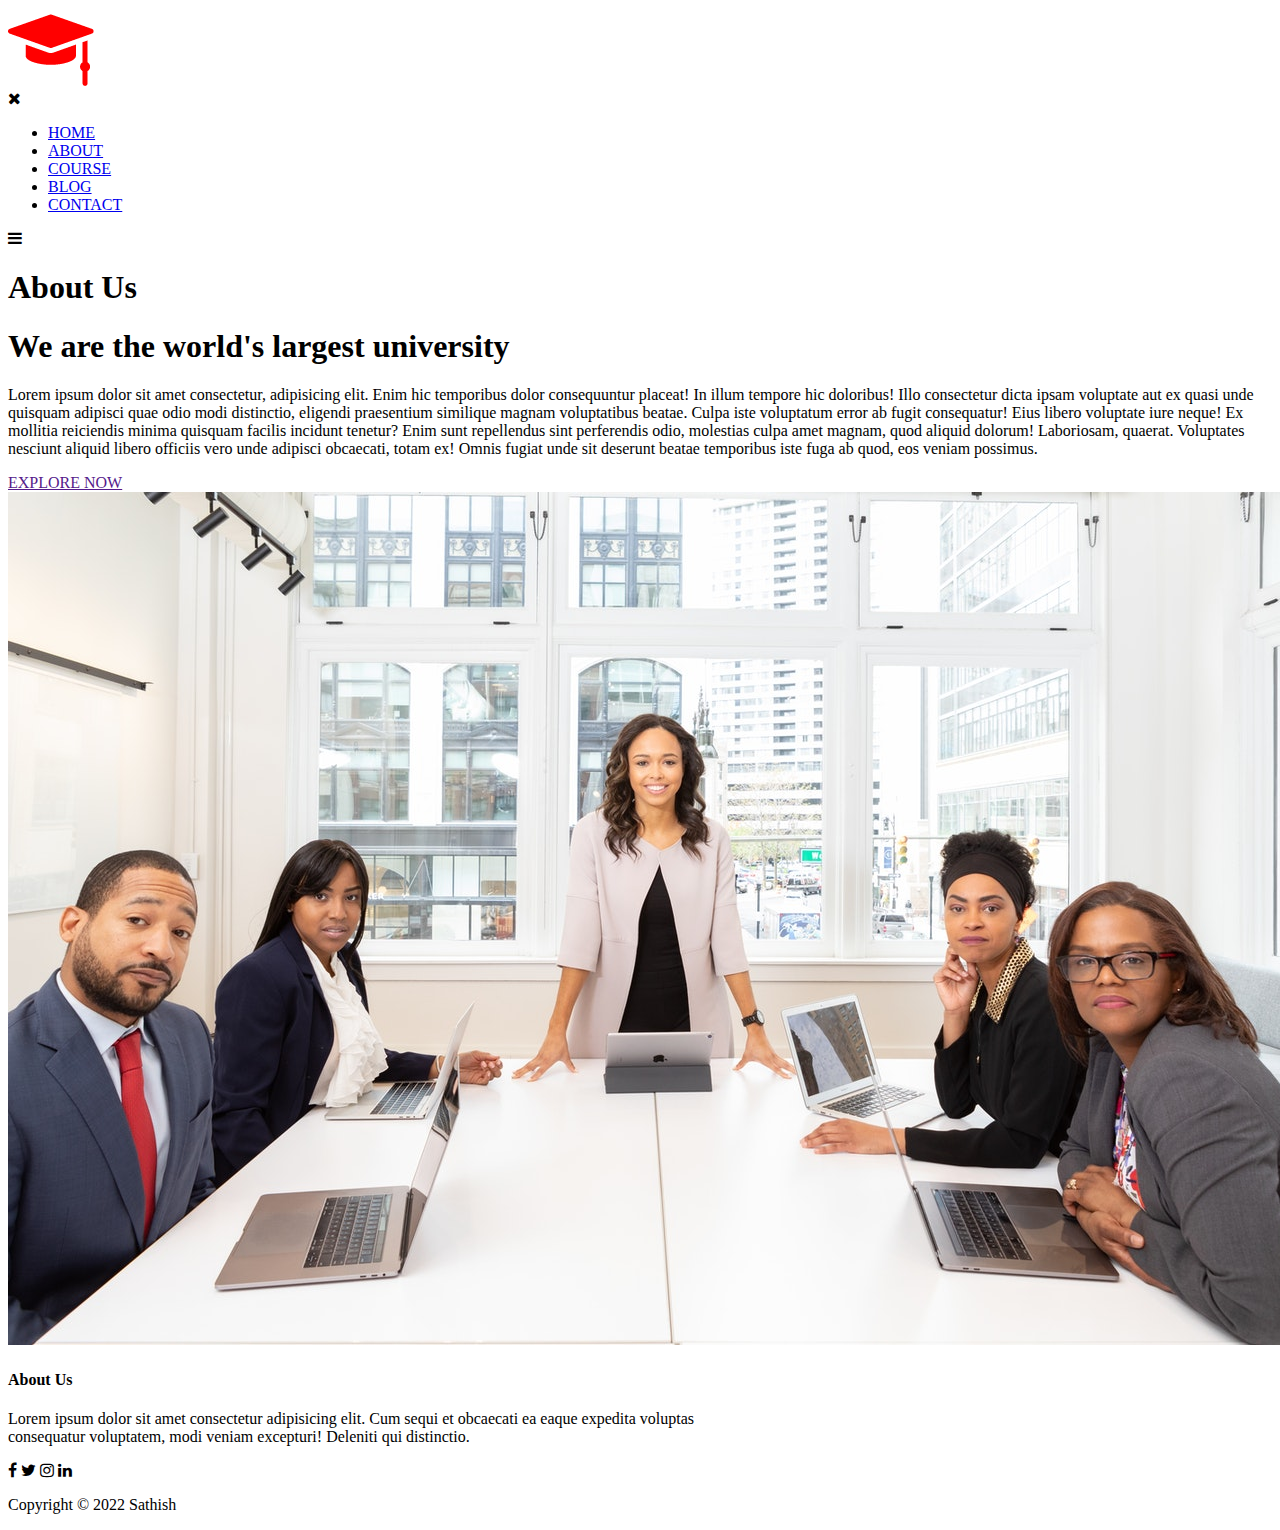
==== about.html @ eca0bf10 "Add files via upload" ====
<!DOCTYPE html>
<html lang="en">
<head>
    <meta name="viewport" content="width=device-width, initial-scale=1.0">
    <title>University Website Design </title>
    <link rel="stylesheet" href="index2.css">
    <link rel="preconnect" href="https://fonts.googleapis.com">
<link rel="preconnect" href="https://fonts.gstatic.com" crossorigin>
<link href="https://fonts.googleapis.com/css2?family=Poppins:wght@200;400;600;700&display=swap" rel="stylesheet">
<link rel="stylesheet" href="https://cdnjs.cloudflare.com/ajax/libs/font-awesome/4.7.0/css/font-awesome.min.css">
</head>

<body>
     <section class = "sub-header">
        <nav>
            <a href=""><img src="logo.png" alt=""></a>
            <div class="nav-links" id="navLinks">
                <i class="fa fa-times" onclick="hidenMenu()"></i>
                <ul>
                    <li><a href="index2.html">HOME</a></li>
                    <li><a href="about.html">ABOUT</a></li>
                    <li><a href="course.html">COURSE</a></li>
                    <li><a href="blog.html">BLOG</a></li>
                    <li><a href="contact.html">CONTACT</a></li>
                </ul>
            </div>
            <i class="fa fa-bars" onclick="showMenu()"></i>
        </nav>
        <h1>About Us</h1> 
    </section>
    <!--------about us content---------->
    <section class="about-us">
        <div class="row">
              <div class="about-col">
                <h1> We are the world's largest university</h1>
                <p>
                    Lorem ipsum dolor sit amet consectetur, adipisicing elit. Enim hic temporibus dolor consequuntur placeat! In illum tempore hic doloribus! Illo consectetur dicta ipsam voluptate aut ex quasi unde quisquam adipisci quae odio modi distinctio, eligendi praesentium similique magnam voluptatibus beatae. Culpa iste voluptatum error ab fugit consequatur! Eius libero voluptate iure neque! Ex mollitia reiciendis minima quisquam facilis incidunt tenetur? Enim sunt repellendus sint perferendis odio, molestias culpa amet magnam, quod aliquid dolorum! Laboriosam, quaerat. Voluptates nesciunt aliquid libero officiis vero unde adipisci obcaecati, totam ex! Omnis fugiat unde sit deserunt beatae temporibus iste fuga ab quod, eos veniam possimus.
                </p>
                <a href="" class="hero-btn red-btn">EXPLORE NOW</a>
              </div>
              <div class="about-col">
                <img src="about.jpg"
              </div>
        </div>

    </section >

    <!--------Foooter---------->

    <section class="footer">
        <h4>About Us</h4>
        <p>Lorem ipsum dolor sit amet consectetur adipisicing elit.
           Cum sequi et obcaecati ea eaque expedita voluptas <br> consequatur
           voluptatem, modi veniam excepturi! Deleniti qui distinctio. </p>

           <div class="icons">
            <i class="fa fa-facebook"></i>
            <i class="fa fa-twitter"></i>
            <i class="fa fa-instagram"></i>
            <i class="fa fa-linkedin"></i>
           </div>
           <p>Copyright © 2022 Sathish</p>
    </section>
    
</body>
</html>
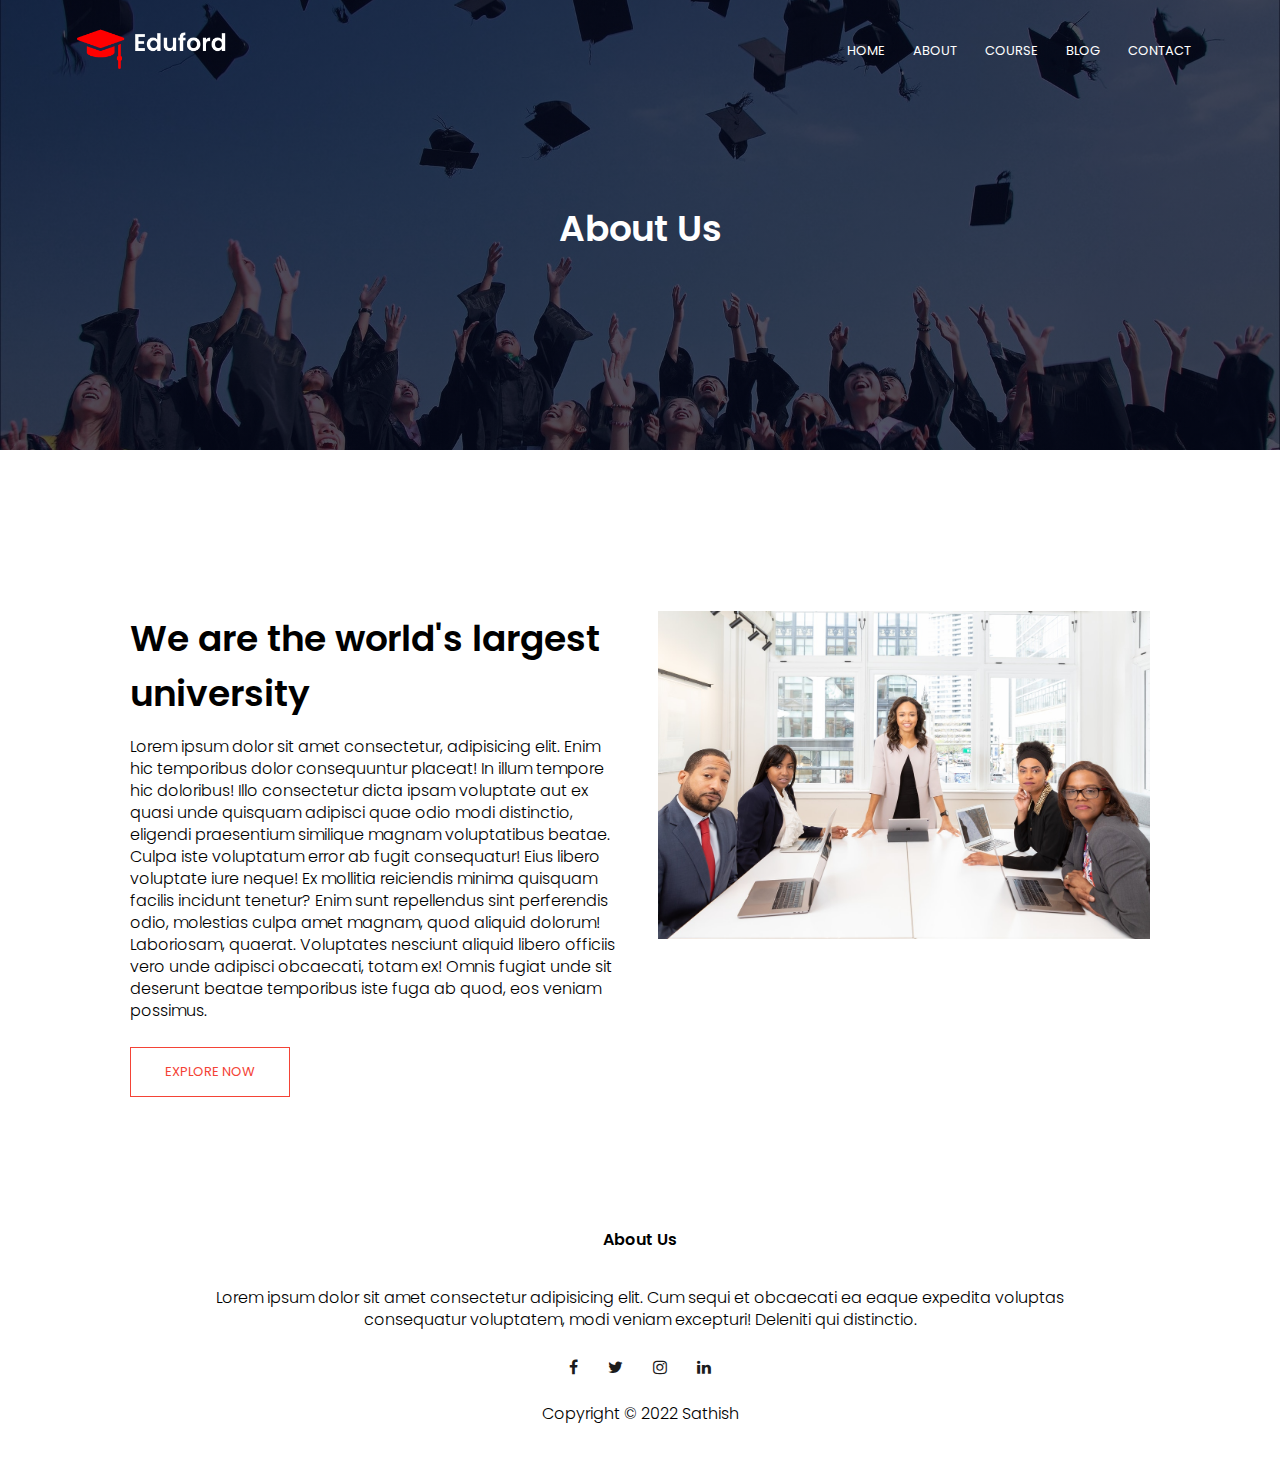
==== commit 54e473b1: "Update about.html" ====
--- a/about.html
+++ b/about.html
@@ -3,7 +3,7 @@
 <head>
     <meta name="viewport" content="width=device-width, initial-scale=1.0">
     <title>University Website Design </title>
-    <link rel="stylesheet" href="index2.css">
+    <link rel="stylesheet" href="styles.css">
     <link rel="preconnect" href="https://fonts.googleapis.com">
 <link rel="preconnect" href="https://fonts.gstatic.com" crossorigin>
 <link href="https://fonts.googleapis.com/css2?family=Poppins:wght@200;400;600;700&display=swap" rel="stylesheet">
@@ -17,7 +17,7 @@
             <div class="nav-links" id="navLinks">
                 <i class="fa fa-times" onclick="hidenMenu()"></i>
                 <ul>
-                    <li><a href="index2.html">HOME</a></li>
+                    <li><a href="index.html">HOME</a></li>
                     <li><a href="about.html">ABOUT</a></li>
                     <li><a href="course.html">COURSE</a></li>
                     <li><a href="blog.html">BLOG</a></li>
@@ -61,6 +61,14 @@
            </div>
            <p>Copyright © 2022 Sathish</p>
     </section>
-    
+    <script>
+        var navLinks = document.getElementById("navLinks");
+        function showMenu(){
+            navLinks.style.right = "0";
+        }
+        function hidemenu(){
+            navLinks.style.right = "-200px";
+        }
+    </script>
 </body>
-</html>+</html>
--- a/styles.css
+++ b/styles.css
@@ -0,0 +1,506 @@
+*{
+    margin: 0;
+    padding: 0;
+    font-family: 'Poppins', sans-serif;
+}
+
+.header{
+    min-height: 100vh;
+    width: 100%;
+    background-image:linear-gradient(rgba(4,9,30,0.7),rgba(4,9,30,0.7)),url(banner.png);
+    background-position: center;
+    background-size: cover;
+    position: relative;
+}
+
+nav{
+    display: flex;
+    padding: 2% 6%;
+    justify-content: space-between;
+    align-items:center;
+}
+
+nav img{
+    width: 150px;
+}
+
+.nav-links{
+    flex: 1;
+    text-align: right;
+}
+
+.nav-links ul li{
+    list-style: none;
+    display: inline-block;
+    padding: 8px 12px;
+    position: relative;
+}
+
+.nav-links ul li a{
+    color: #fff;
+    text-decoration: none;
+    font-size: 13px;
+}
+
+.nav-links ul li::after{
+    content: '';
+    width: 0%;
+    height:2px;
+    background: #f44336;
+    display: block;
+    margin: auto;
+    transition: 0.5s;
+}
+
+.nav-links ul li:hover::after{
+    width: 100%;
+}
+
+.text-box{
+    width: 90%;
+    position: absolute;
+    color: rgb(255, 255, 255);
+    top: 50%;
+    left: 50%;
+    transform: translate(-50%, -50%);
+    text-align: center;
+}
+
+.text-box h1{
+    font-size: 62px;
+}
+
+.text-box p{
+    margin:10px 0 40px;
+    font-size: 14px;
+    color: white;
+}
+
+.hero-btn{
+    display: inline-block;
+    text-decoration: none;
+    color: white;
+    border: 1px solid white;
+    padding: 14px 34px;
+    font-size: 13px;
+    background: transparent;
+    position: relative;
+    cursor: pointer;
+}
+
+.hero-btn:hover{
+    border: 1px solid red;
+    background: #f44336;
+    transition: 1s;
+}
+nav .fa{
+    display: none;
+}
+@media(max-width:700px){
+    .text-box h1{
+        font-size: 20px;
+    }
+    .nav-links ul li{
+        display: block;
+    }
+    .nav-links{
+        position: fixed;
+        background: #f44336;
+        height: 100vh;
+        width: 200px;
+        top: 0;
+        right: -200px;
+        text-align: left;
+        z-index: 2;
+        transition: 1s;
+    }
+    nav .fa{
+        display: block;
+        color: #fff;
+        margin: 10px;
+        font-size: 22px;
+        cursor: pointer;
+    }
+    .nav-links ul{
+        padding: 30px;
+        
+    }
+}
+
+/*---------- course ---------------*/
+.course{
+    width: 80%;
+    margin: auto;
+    text-align: center;
+    padding-top: 100px;
+}
+
+h1{
+    font-size: 36px;
+    font-weight: 600;
+}
+
+p{
+    color: rgb(0, 0, 0);
+    font-size: 16px;
+    font-weight: 390;
+    line-height: 22px;
+    padding: 10px;
+}
+
+.row{
+    margin-top: 5%;
+    display: flex;
+    justify-content: space-between;
+}
+
+.course-col{
+    flex-basis: 31%;
+    background: #fff3f3;
+    border-radius: 10px;
+    margin-bottom: 5%;
+    padding: 20px 12px;
+    box-sizing: border-box;
+}
+
+h3{
+    text-align: center;
+    font-weight: 600;
+    margin: 10px 0;
+}
+
+.course-col:hover{
+    box-shadow: 0 0 20px 0px rgb(125, 125, 125);
+}
+
+/* ----------- campus ---------------*/
+.campus{
+    width: 80%;
+    margin: auto;
+    text-align: center;
+    padding-top: 50px;  
+}
+
+.campus-col{
+    flex-basis: 32%;
+    border-radius: 10px;
+    margin-bottom: 30px;
+    position: relative;
+    overflow: hidden;
+}
+
+.campus-col img{
+    width: 100%;
+    display: block;
+}
+
+.layer{
+    background: transparent;
+    height: 100%;
+    width: 100%;
+    position: absolute;
+    top: 0;
+    left: 0;
+    transition: 0.5s
+}
+
+.layer:hover{
+    background:rgba(216, 46, 46, 0.7); 
+}
+
+.layer h3{
+    width: 100%;
+    font-weight: 500;
+    color: white;
+    font-size: 26px;
+    bottom: 0;
+    left: 50%;
+    transform: translateX(-50%);
+    position: absolute;
+    opacity: 0;
+    transition: 0.5s;
+}
+
+.layer:hover h3{
+    bottom: 50%;
+    opacity: 1;
+}
+
+/*------------facilities---------------*/
+
+.facilities{
+    width: 80%;
+    margin: auto;
+    text-align: center;
+    padding-top: 100px;
+}
+
+.facilities-col{
+    flex-basis: 31%;
+    border-radius: 10px;
+    margin-bottom: 5%;
+    text-align: left;
+}
+
+.facilities-col img{
+    width: 100%;
+    border-radius: 10px;
+}
+
+/*------------testimonials----------------*/
+.testimonials{
+    width: 80%;
+    margin: auto;
+    padding-top: 100px;
+    text-align: center;
+}
+
+.testimonial-col{
+    flex-basis:44%;
+    border-radius: 10px;
+    margin-bottom: 5%;
+    text-align: left;
+    background: #fff3f3;
+    padding: 25px;
+    cursor: pointer;
+    display: flex;
+}
+
+.testimonial-col img{
+    height: 40px;
+    margin-left: 5px;
+    margin-right: 30px;
+    border-radius: 50%;
+}
+
+.testimonial-col p{
+    padding: 0;
+}
+
+.testimonial-col h3{
+    margin-top: 15px;
+    text-align: left;
+}
+
+/*-----------call to action--------------*/
+
+.cta{
+    margin:100px auto;
+    width: 80%;
+    background-image: linear-gradient(rgba(0,0,0,0.7),rgba(0,0,0,0.7)), url(banner2.jpg);
+    background-position: center;
+    background-size: cover;
+    border-radius: 10px;
+    text-align: center;
+    padding: 100px 0;
+}
+
+.cta h1{
+    color: white;
+    margin-bottom: 40px;
+    padding: 0;
+}
+
+
+/*-----------Footer--------------*/
+
+.footer{
+    width: 100%;
+    text-align: center;
+    padding: 30px 0;
+}
+
+.footer h4{
+    margin-bottom: 25px;
+    margin-top: 20px;
+    font-weight: 600;
+}
+
+.icons .fa{
+    color: #1c1c1c;
+    margin: 0 13px;
+    cursor: pointer;
+    padding: 18px 0;
+}
+
+
+/*------------------------------------------ About us page--------------------------------------------------*/
+
+.sub-header{
+    height: 50vh;
+    width: 100%;
+    background-image: linear-gradient(rgba(4,9,30,0.7),rgba(4,9,30,0.7)), url(background.jpg);
+    background-position: center;
+    background-size: cover;
+    text-align: center;
+    color: #fff;
+}
+
+.sub-header h1{
+    margin-top: 100px;
+}
+
+.about-us{
+    width: 80%;
+    margin: auto;
+    padding-top: 80px;
+    padding-bottom: 50px;
+}
+
+.about-col{
+    flex-basis: 48%;
+    padding: 30px 2px;
+}
+
+.about-col img{
+    width: 100%;
+}
+
+.about-col h1{
+    padding-top: 0;
+}
+
+.about-col p{
+    padding: 15px 0 25px;
+}
+
+.red-btn{
+    border: 1px solid #f44336;
+    background: transparent;
+    color: #f44336;
+}
+
+.red-btn:hover{
+    color: white;
+}
+
+/*-----------------blog-content-----------------*/
+
+.blog-content{
+    width: 80%;
+    margin: auto;
+    padding: 60px 0;
+}
+
+.blog-left{
+    flex-basis: 65%;
+}
+
+.blog-left img{
+    width: 100%;
+}
+
+.blog-left h2{
+    color: #222;
+    font-weight: 600;
+    margin: 30px 0;
+}
+
+.blog-left p{
+    color: #999;
+    padding: 0;
+}
+
+.blog-right{
+    flex-basis: 32%;
+}
+
+.blog-right h3{
+    background: #f44336;
+    color: #fff;
+    padding: 7px 0;
+    font-size: 16px;
+    margin-bottom: 20px;
+}
+
+.blog-right div{
+    display: flex;
+    align-items:center;
+    justify-content: space-between;
+    color: #555;
+    padding: 12px;
+    box-sizing: border-box;
+    
+}
+
+.comment-box{
+    border: 1px solid #ccc;
+    margin: 50px 0;
+    padding: 10px 20px;
+}
+
+.comment-box h3{
+    text-align: left;
+}
+
+.comment-form input, .comment-form textarea{
+    width: 100%;
+    padding: 10px;
+    margin: 15px 0;
+    box-sizing: border-box;
+    border: none;
+    outline: none;
+    background: #f0f0f0;
+}
+
+.comment-form button{
+    margin: 10px;
+}
+@media(max-width:700px){
+    .sub-header h1{
+        font-size: 24px;
+    }
+}
+
+/*---------------------contact us---------------------------*/
+.location{
+    width: 80%;
+    margin: auto;
+    padding: 80px 0;
+}
+
+.location iframe{
+    width: 100%;
+}
+
+.contact-us{
+    width: 80%;
+    margin: auto;
+}
+
+.contact-col{
+    flex-basis: 48%;
+    margin-bottom: 30px;
+}
+
+.contact-col div{
+    display: flex;
+    align-items: center;
+    margin-bottom: 40px;
+}
+.contact-col div .fa{
+    font-size: 28px;
+    color: #f44336;
+    margin: 10px;
+    margin-right: 30px;
+}
+
+.contact-col div p{
+    padding: 0;
+}
+
+.contact-col div h5{
+    font-size: 20px;
+    margin-bottom: 5px;
+    color: #555;
+    font-weight: 400;
+}
+
+.contact-col input, .contact-col textarea{
+    width: 100%;
+    padding: 15px;
+    margin-bottom: 17px;
+    outline: none;
+    border: 1px solid#ccc;
+    box-sizing: border-box;
+}
